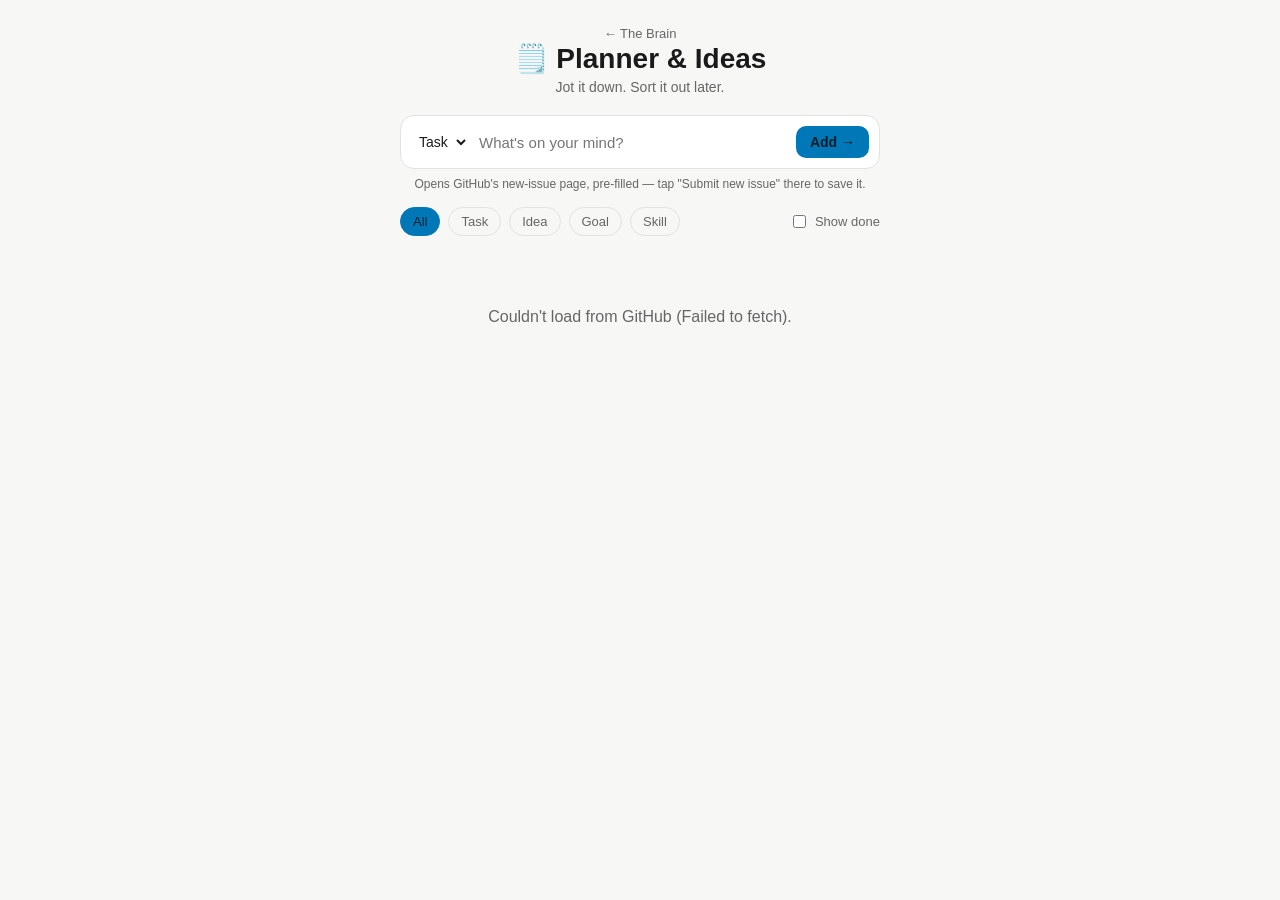
==== planner/index.html @ 3b19e265 "Add Planner & Ideas page backed by GitHub Issues" ====
<!DOCTYPE html>
<html lang="en">
<head>
<meta charset="UTF-8">
<meta name="viewport" content="width=device-width, initial-scale=1.0">
<title>Planner &amp; Ideas — The Brain</title>
<link rel="stylesheet" href="../style.css">
<link rel="stylesheet" href="style.css">
</head>
<body>
  <header>
    <a class="back" href="../">&larr; The Brain</a>
    <h1>🗒️ Planner &amp; Ideas</h1>
    <p class="tagline">Jot it down. Sort it out later.</p>
  </header>
  <main>
    <form id="captureForm" class="capture">
      <select id="category">
        <option value="Task">Task</option>
        <option value="Idea">Idea</option>
        <option value="Goal">Goal</option>
        <option value="Skill">Skill</option>
      </select>
      <input id="captureText" type="text" placeholder="What's on your mind?" autocomplete="off" required>
      <button type="submit">Add →</button>
    </form>
    <p class="capture-note">Opens GitHub's new-issue page, pre-filled — tap "Submit new issue" there to save it.</p>

    <div class="filters" id="filters">
      <span class="chip active" data-filter="all">All</span>
      <span class="chip" data-filter="Task">Task</span>
      <span class="chip" data-filter="Idea">Idea</span>
      <span class="chip" data-filter="Goal">Goal</span>
      <span class="chip" data-filter="Skill">Skill</span>
      <label class="show-done"><input type="checkbox" id="showDone"> Show done</label>
    </div>

    <div id="list"><p class="loading">Loading…</p></div>
  </main>
  <script src="app.js"></script>
</body>
</html>
---- style.css ----
:root{
  --bg:#0f1115; --panel:#1a1d24; --ink:#f2f2f2; --ink-soft:#9aa0ab;
  --accent:#6bd0ff; --border:#2a2e37;
}
@media (prefers-color-scheme: light){
  :root{ --bg:#f7f7f5; --panel:#ffffff; --ink:#1a1a1a; --ink-soft:#666; --accent:#0077b6; --border:#e2e2e0; }
}
*{box-sizing:border-box}
html,body{margin:0;padding:0;background:var(--bg);color:var(--ink);font-family:-apple-system,BlinkMacSystemFont,"Segoe UI",sans-serif}
body{min-height:100vh;display:flex;flex-direction:column}
header{padding:32px 20px 12px;text-align:center}
header h1{margin:0 0 4px;font-size:28px}
.tagline{margin:0;color:var(--ink-soft);font-size:14px}
main{flex:1;max-width:520px;margin:0 auto;width:100%;padding:12px 20px 40px;display:flex;flex-direction:column;gap:14px}
.loading{text-align:center;color:var(--ink-soft)}
.card{display:flex;align-items:center;gap:14px;background:var(--panel);border:1px solid var(--border);border-radius:16px;padding:16px 18px;text-decoration:none;color:var(--ink);transition:transform .1s}
.card:active{transform:scale(.98)}
.card .emoji{font-size:32px;line-height:1}
.card .text h2{margin:0 0 2px;font-size:17px}
.card .text p{margin:0;font-size:13px;color:var(--ink-soft)}
.empty,.error{text-align:center;color:var(--ink-soft);padding:40px 0}
---- planner/style.css ----
header{padding:24px 20px 8px}
.back{color:var(--ink-soft);text-decoration:none;font-size:13px}
main{gap:16px}

.capture{display:flex;gap:8px;background:var(--panel);border:1px solid var(--border);border-radius:14px;padding:10px}
.capture select{background:transparent;color:var(--ink);border:none;font-size:14px;padding:4px}
.capture input{flex:1;background:transparent;border:none;color:var(--ink);font-size:15px;outline:none;min-width:0}
.capture button{background:var(--accent);color:#06202b;border:none;border-radius:10px;padding:8px 14px;font-size:14px;font-weight:600;cursor:pointer;white-space:nowrap}
.capture-note{margin:-8px 0 0;font-size:12px;color:var(--ink-soft);text-align:center}

.filters{display:flex;flex-wrap:wrap;gap:8px;align-items:center}
.chip{font-size:13px;padding:6px 12px;border-radius:999px;border:1px solid var(--border);cursor:pointer;user-select:none;color:var(--ink-soft)}
.chip.active{background:var(--accent);color:#06202b;border-color:var(--accent)}
.show-done{margin-left:auto;font-size:13px;color:var(--ink-soft);display:flex;align-items:center;gap:6px}

.item{display:flex;align-items:flex-start;gap:10px;background:var(--panel);border:1px solid var(--border);border-radius:14px;padding:14px 16px;text-decoration:none;color:var(--ink)}
.item .dot{width:9px;height:9px;border-radius:50%;margin-top:6px;flex-shrink:0;background:var(--accent)}
.item.done .dot{background:var(--ink-soft)}
.item.done .title{text-decoration:line-through;color:var(--ink-soft)}
.item .body{flex:1;min-width:0}
.item .cat{display:inline-block;font-size:11px;letter-spacing:.3px;text-transform:uppercase;color:var(--ink-soft);margin-bottom:2px}
.item .title{font-size:15px;line-height:1.35;word-break:break-word}
.item .date{font-size:12px;color:var(--ink-soft);margin-top:4px}
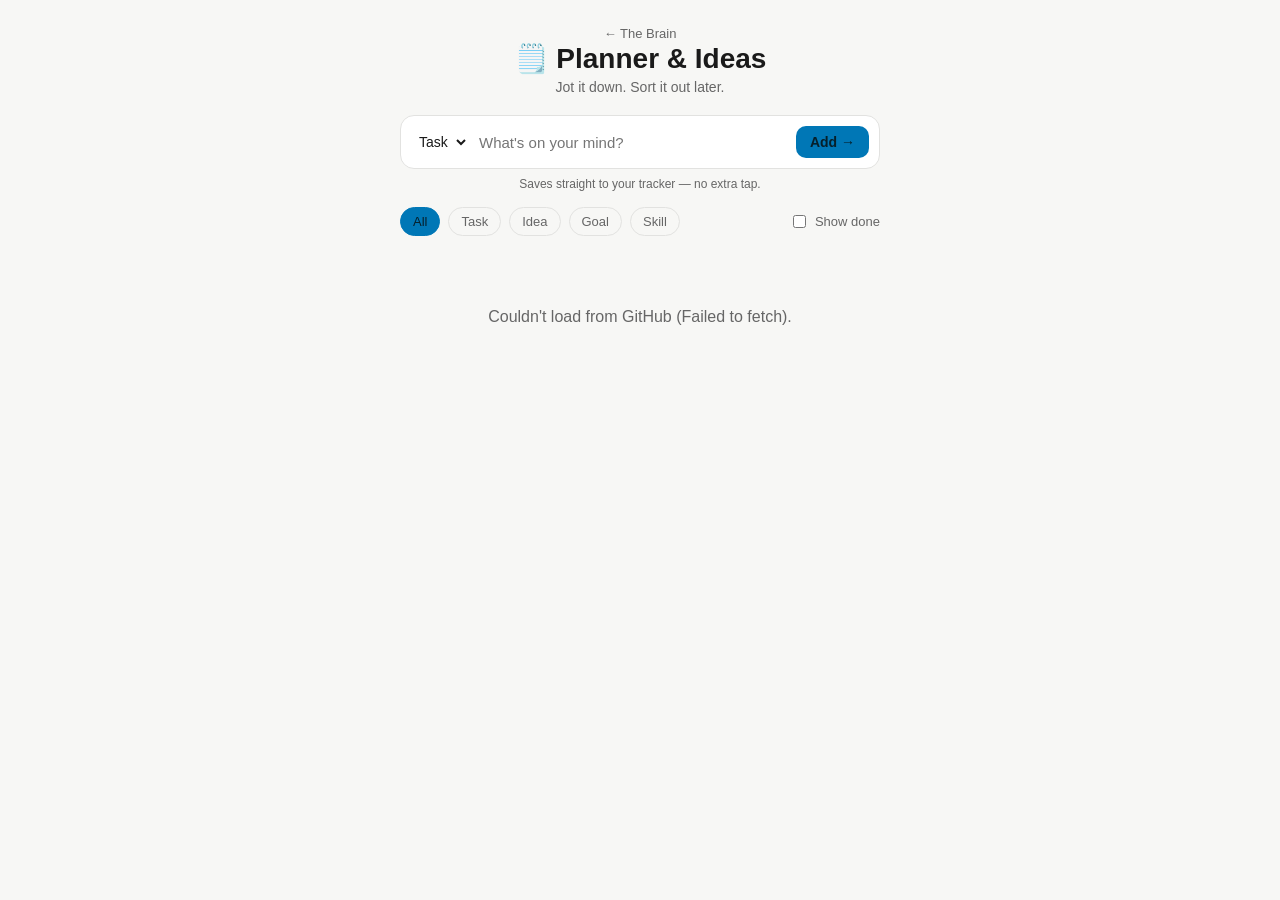
==== commit 0f513fee: "Wire planner Add button to Cloudflare Worker for true one-tap capture" ====
--- a/planner/index.html
+++ b/planner/index.html
@@ -22,9 +22,9 @@
         <option value="Skill">Skill</option>
       </select>
       <input id="captureText" type="text" placeholder="What's on your mind?" autocomplete="off" required>
-      <button type="submit">Add →</button>
+      <button type="submit" id="captureBtn">Add →</button>
     </form>
-    <p class="capture-note">Opens GitHub's new-issue page, pre-filled — tap "Submit new issue" there to save it.</p>
+    <p class="capture-note" id="captureStatus">Saves straight to your tracker — no extra tap.</p>
 
     <div class="filters" id="filters">
       <span class="chip active" data-filter="all">All</span>
--- a/planner/style.css
+++ b/planner/style.css
@@ -7,6 +7,8 @@
 .capture input{flex:1;background:transparent;border:none;color:var(--ink);font-size:15px;outline:none;min-width:0}
 .capture button{background:var(--accent);color:#06202b;border:none;border-radius:10px;padding:8px 14px;font-size:14px;font-weight:600;cursor:pointer;white-space:nowrap}
 .capture-note{margin:-8px 0 0;font-size:12px;color:var(--ink-soft);text-align:center}
+.capture-note.error{color:#d9756a}
+#captureBtn:disabled{opacity:.6;cursor:default}
 
 .filters{display:flex;flex-wrap:wrap;gap:8px;align-items:center}
 .chip{font-size:13px;padding:6px 12px;border-radius:999px;border:1px solid var(--border);cursor:pointer;user-select:none;color:var(--ink-soft)}
